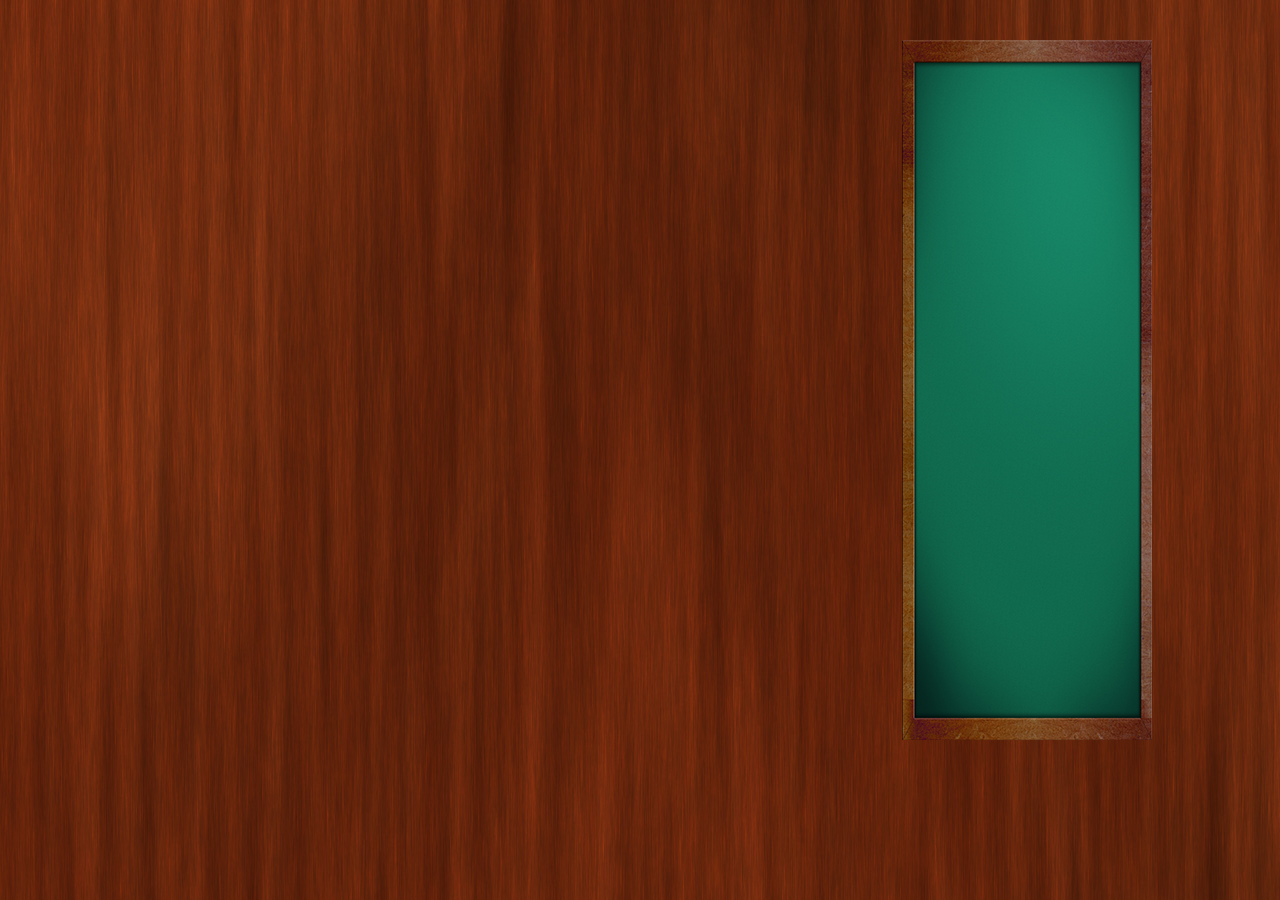
==== index.html @ 70214ad4 "Fix indentation" ====
<!DOCTYPE html PUBLIC "-//W3C//DTD XHTML 1.0 Transitional//EN" "http://www.w3.org/TR/xhtml1/DTD/xhtml1-transitional.dtd">
<html xmlns="http://www.w3.org/1999/xhtml">

<head>
	<meta http-equiv="Content-Type" content="text/html; charset=UTF-8" />
	<title>Tichu</title>
	<link rel="shortcut icon" type="image/x-icon" href="images/favicon.ico" />
	
	<link rel="stylesheet" type="text/css" href="css/font.css" />
	<link rel="stylesheet" type="text/css" href="css/general.css" />
	<link rel="stylesheet" type="text/css" href="css/scoreboard.css" />
	
    <script type="text/javascript" src="scripts/jquery-1.8.0.min.js" /></script>
</head>

<body>
<div id="overlay" class="hidden"></div>
<div id="container">
	<div id="scoreboard">
		<div id="scoreboard_container">
			<table cellpadding="5">
				<thead>
					<tr>
						<th></th>
						<th colspan="2">Player 1<br />Player 2</th>
						<th colspan="2">Player 3<br />Player 4</th>
					</tr>
				</thead>
				<tbody>
					<tr>
						<td class="label"></td>
						<td></td>
						<td>0</td>
						<td></td>
						<td>0</td>
					</tr>
					<tr>
						<td class="label"></td>
						<td>+60</td>
						<td>60</td>
						<td>+40</td>
						<td>40</td>
					</tr>
					<tr>
						<td class="label"></td>
						<td>+30</td>
						<td>90</td>
						<td>+70</td>
						<td>110</td>
					</tr>
					<tr>
						<td class="label">T</td>
						<td>+100</td>
						<td>190</td>
						<td>-100</td>
						<td>10</td>
					</tr>
					<tr>
						<td class="label">GT</td>
						<td>-200</td>
						<td>-10</td>
						<td>+100</td>
						<td>210</td>
					</tr>
				</tbody>
			</table>
		</div>
	</div>
</div>
</body>

</html>
---- css/font.css ----
/* CSS Document */

@font-face {
    font-family: "pencil-pete";
    src: url("../fonts/PPETRIAL.otf") format("opentype");
    src: url("../fonts/PPETRIAL.ttf") format("truetype");
    font-weight: normal;
    font-style: normal;
}

@font-face {
    font-family: "crayon-crumble";
    src: url("../fonts/DK Crayon Crumble.ttf") format("truetype");
    font-weight: normal;
    font-style: normal;
}
---- css/general.css ----
/* CSS Document */

body 
{
	background:	white url("../images/woodbg.jpg");
	font-family: "Helvetica Neue", Helvetica, Arial, sans-serif;
	margin:	0px;
	padding: 0px;
}

#container
{
	width: 1024px;
	margin: 0px auto;
}
---- css/scoreboard.css ----
/* CSS Document */

#scoreboard
{
	background: url(../images/scoreboard.png) no-repeat center;
	width: 250px;
	height: 700px;
	font-family: "crayon-crumble", "pencil-pete";
	color: white;
	float: right;
	margin-top: 40px;
}

#scoreboard_container
{
	margin: 25px 13px 22px 13px;
	height: 653px;
	overflow: auto;
}

#scoreboard table
{
	margin: 0px auto;
	padding-top: 15px;
}

#scoreboard table thead
{
	height: 2000px;
}

#scoreboard table tbody td
{
	text-align: right;
}

#scoreboard .label
{
	width: 20px;
	color: #E7060C;
	text-align: left;
	font-weight: bold;
}
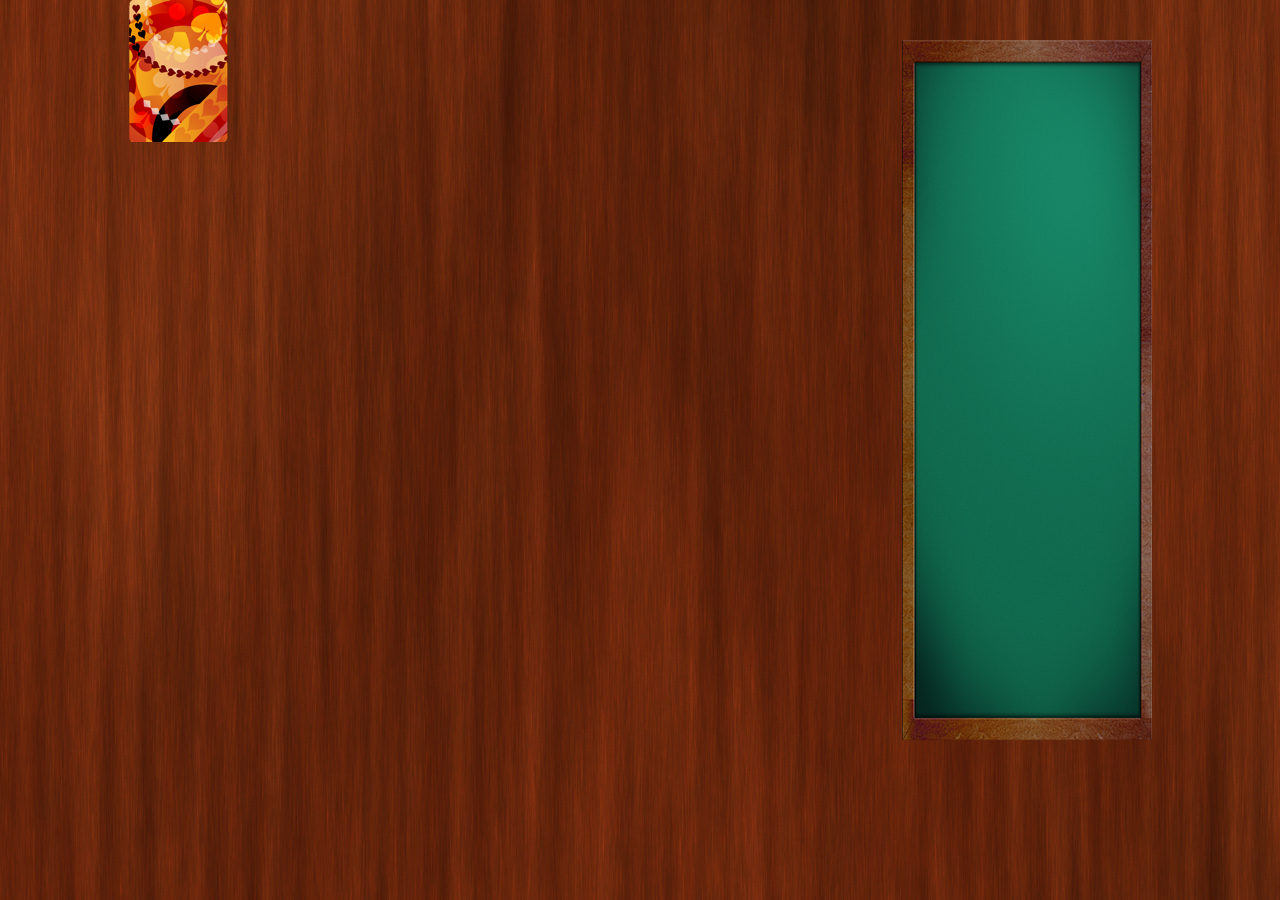
==== commit 984689fd: "Create deck" ====
--- a/index.html
+++ b/index.html
@@ -10,7 +10,10 @@
 	<link rel="stylesheet" type="text/css" href="css/general.css" />
 	<link rel="stylesheet" type="text/css" href="css/scoreboard.css" />
 	
-    <script type="text/javascript" src="scripts/jquery-1.8.0.min.js" /></script>
+	<script type="text/javascript" src="libs/jquery-1.8.0.min.js" /></script>
+	
+	<script type="text/javascript" src="scripts/card.js" /></script>
+	<script type="text/javascript" src="scripts/event.js" /></script>
 </head>
 
 <body>
@@ -59,13 +62,21 @@
 						<td class="label">GT</td>
 						<td>-200</td>
 						<td>-10</td>
-						<td>+100</td>
+						<td>+200</td>
 						<td>210</td>
 					</tr>
 				</tbody>
 			</table>
 		</div>
 	</div>
+	<div id="gamearea">
+		<img src="images/deck/heart/Q.png"/>
+	</div>
+	
+	<script type="text/javascript">
+		$("#gamearea").ready(Event.startGame());
+	</script>
+
 </div>
 </body>
 
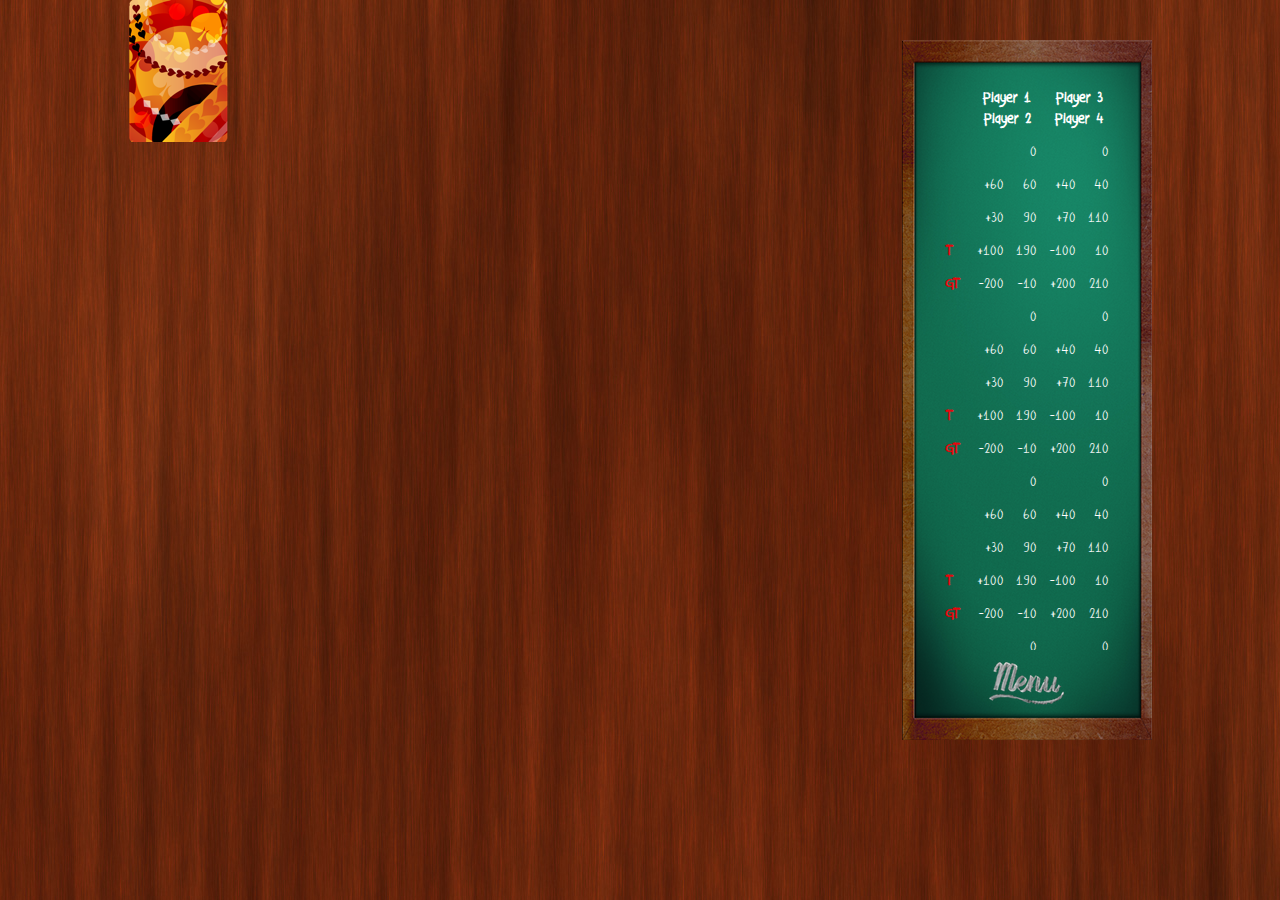
==== commit 4676b4aa: "Add menu button and draw hand stub" ====
--- a/index.html
+++ b/index.html
@@ -13,7 +13,7 @@
 	<script type="text/javascript" src="libs/jquery-1.8.0.min.js" /></script>
 	
 	<script type="text/javascript" src="scripts/card.js" /></script>
-	<script type="text/javascript" src="scripts/event.js" /></script>
+	<script type="text/javascript" src="scripts/game.js" /></script>
 </head>
 
 <body>
@@ -65,16 +65,167 @@
 						<td>+200</td>
 						<td>210</td>
 					</tr>
+					
+					
+					
+					<tr>
+						<td class="label"></td>
+						<td></td>
+						<td>0</td>
+						<td></td>
+						<td>0</td>
+					</tr>
+					<tr>
+						<td class="label"></td>
+						<td>+60</td>
+						<td>60</td>
+						<td>+40</td>
+						<td>40</td>
+					</tr>
+					<tr>
+						<td class="label"></td>
+						<td>+30</td>
+						<td>90</td>
+						<td>+70</td>
+						<td>110</td>
+					</tr>
+					<tr>
+						<td class="label">T</td>
+						<td>+100</td>
+						<td>190</td>
+						<td>-100</td>
+						<td>10</td>
+					</tr>
+					<tr>
+						<td class="label">GT</td>
+						<td>-200</td>
+						<td>-10</td>
+						<td>+200</td>
+						<td>210</td>
+					</tr>
+					<tr>
+						<td class="label"></td>
+						<td></td>
+						<td>0</td>
+						<td></td>
+						<td>0</td>
+					</tr>
+					<tr>
+						<td class="label"></td>
+						<td>+60</td>
+						<td>60</td>
+						<td>+40</td>
+						<td>40</td>
+					</tr>
+					<tr>
+						<td class="label"></td>
+						<td>+30</td>
+						<td>90</td>
+						<td>+70</td>
+						<td>110</td>
+					</tr>
+					<tr>
+						<td class="label">T</td>
+						<td>+100</td>
+						<td>190</td>
+						<td>-100</td>
+						<td>10</td>
+					</tr>
+					<tr>
+						<td class="label">GT</td>
+						<td>-200</td>
+						<td>-10</td>
+						<td>+200</td>
+						<td>210</td>
+					</tr>
+					<tr>
+						<td class="label"></td>
+						<td></td>
+						<td>0</td>
+						<td></td>
+						<td>0</td>
+					</tr>
+					<tr>
+						<td class="label"></td>
+						<td>+60</td>
+						<td>60</td>
+						<td>+40</td>
+						<td>40</td>
+					</tr>
+					<tr>
+						<td class="label"></td>
+						<td>+30</td>
+						<td>90</td>
+						<td>+70</td>
+						<td>110</td>
+					</tr>
+					<tr>
+						<td class="label">T</td>
+						<td>+100</td>
+						<td>190</td>
+						<td>-100</td>
+						<td>10</td>
+					</tr>
+					<tr>
+						<td class="label">GT</td>
+						<td>-200</td>
+						<td>-10</td>
+						<td>+200</td>
+						<td>210</td>
+					</tr>
+					<tr>
+						<td class="label"></td>
+						<td></td>
+						<td>0</td>
+						<td></td>
+						<td>0</td>
+					</tr>
+					<tr>
+						<td class="label"></td>
+						<td>+60</td>
+						<td>60</td>
+						<td>+40</td>
+						<td>40</td>
+					</tr>
+					<tr>
+						<td class="label"></td>
+						<td>+30</td>
+						<td>90</td>
+						<td>+70</td>
+						<td>110</td>
+					</tr>
+					<tr>
+						<td class="label">T</td>
+						<td>+100</td>
+						<td>190</td>
+						<td>-100</td>
+						<td>10</td>
+					</tr>
+					<tr>
+						<td class="label">GT</td>
+						<td>-200</td>
+						<td>-10</td>
+						<td>+200</td>
+						<td>210</td>
+					</tr>
+					
 				</tbody>
 			</table>
 		</div>
+		<div id="menu">
+			<img src="images/menu.png" width="80" />
+		</div>
 	</div>
 	<div id="gamearea">
-		<img src="images/deck/heart/Q.png"/>
+		<div id="north"></div>
+		<div id="west"></div>
+		<div id="east"></div>
+		<div id="south"></div>
+		<div id="center"></div>
 	</div>
 	
 	<script type="text/javascript">
-		$("#gamearea").ready(Event.startGame());
+		$("#gamearea").ready(Game.start());
 	</script>
 
 </div>
--- a/css/scoreboard.css
+++ b/css/scoreboard.css
@@ -13,8 +13,8 @@
 
 #scoreboard_container
 {
-	margin: 25px 13px 22px 13px;
-	height: 653px;
+	margin: 25px 13px 10px 13px;
+	height: 585px;
 	overflow: auto;
 }
 
@@ -22,11 +22,6 @@
 {
 	margin: 0px auto;
 	padding-top: 15px;
-}
-
-#scoreboard table thead
-{
-	height: 2000px;
 }
 
 #scoreboard table tbody td
@@ -40,4 +35,9 @@
 	color: #E7060C;
 	text-align: left;
 	font-weight: bold;
+}
+
+#scoreboard #menu
+{
+	text-align: center;
 }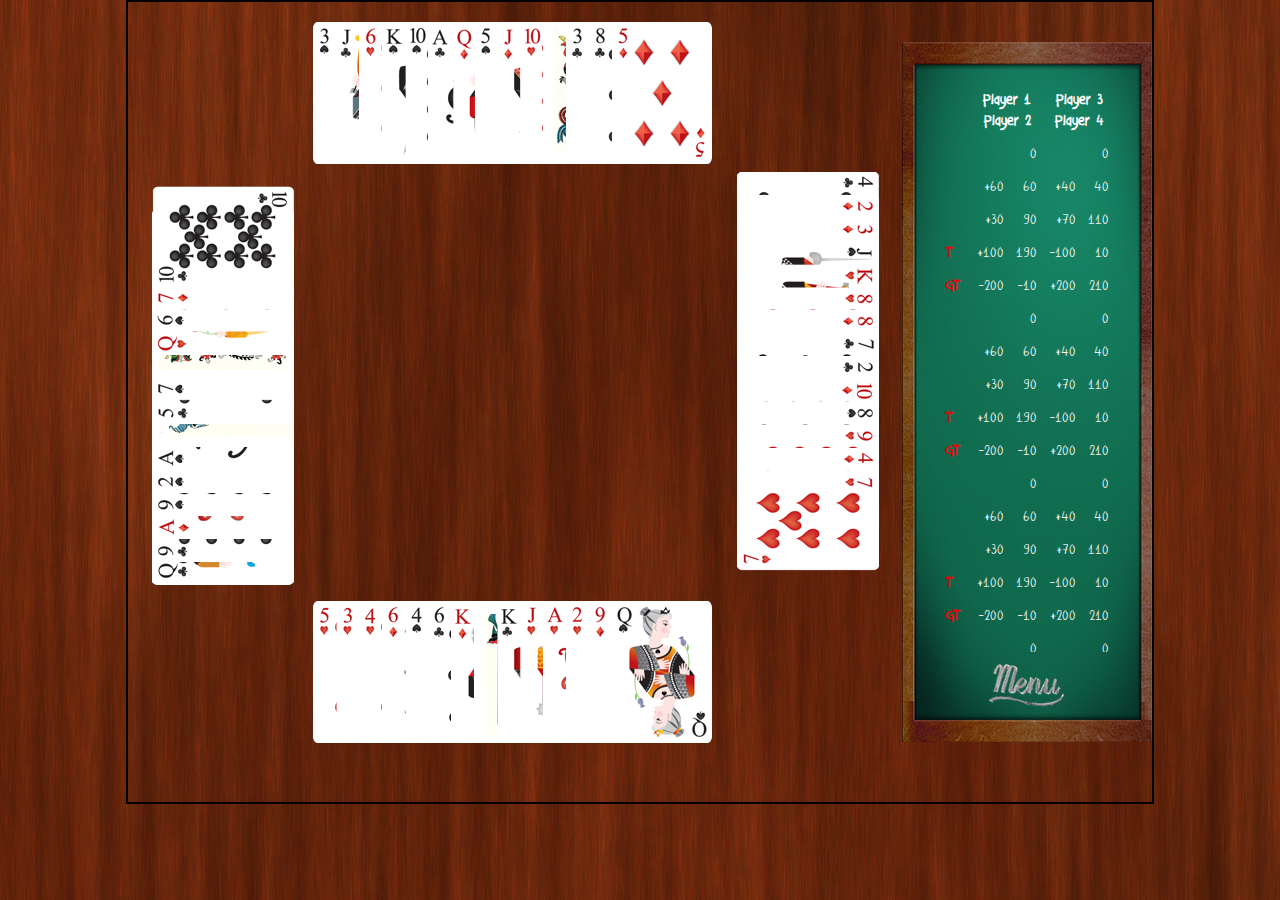
==== commit edf77018: "Implement card dealing and player's hand" ====
--- a/index.html
+++ b/index.html
@@ -9,10 +9,12 @@
 	<link rel="stylesheet" type="text/css" href="css/font.css" />
 	<link rel="stylesheet" type="text/css" href="css/general.css" />
 	<link rel="stylesheet" type="text/css" href="css/scoreboard.css" />
+	<link rel="stylesheet" type="text/css" href="css/gamearea.css" />
 	
 	<script type="text/javascript" src="libs/jquery-1.8.0.min.js" /></script>
-	
 	<script type="text/javascript" src="scripts/card.js" /></script>
+	<script type="text/javascript" src="scripts/player.js" /></script>
+	<script type="text/javascript" src="scripts/state.js" /></script>
 	<script type="text/javascript" src="scripts/game.js" /></script>
 </head>
 
@@ -216,10 +218,11 @@
 			<img src="images/menu.png" width="80" />
 		</div>
 	</div>
+	
 	<div id="gamearea">
 		<div id="north"></div>
-		<div id="west"></div>
-		<div id="east"></div>
+		<div id="west" class="rotate_270"></div>
+		<div id="east" class="rotate_90"></div>
 		<div id="south"></div>
 		<div id="center"></div>
 	</div>
--- a/css/general.css
+++ b/css/general.css
@@ -11,5 +11,25 @@
 #container
 {
 	width: 1024px;
+	height: 800px;
 	margin: 0px auto;
+	border: 2px solid black;
+}
+
+.rotate_90
+{
+	transform: rotate(90deg);
+	-ms-transform: rotate(90deg);		/* IE 9 */
+	-moz-transform: rotate(90deg);		/* Firefox */
+	-webkit-transform: rotate(90deg);	/* Safari and Chrome */
+	-o-transform: rotate(90deg);		/* Opera */
+}
+
+.rotate_270
+{
+	transform: rotate(270deg);
+	-ms-transform: rotate(270deg);		/* IE 9 */
+	-moz-transform: rotate(270deg);		/* Firefox */
+	-webkit-transform: rotate(270deg);	/* Safari and Chrome */
+	-o-transform: rotate(270deg);		/* Opera */
 }--- a/css/gamearea.css
+++ b/css/gamearea.css
@@ -0,0 +1,47 @@
+/* CSS Document */
+
+#gamearea ul
+{
+	margin: 0px;
+	padding: 0px;
+}
+
+#gamearea li
+{
+	display: inline;
+	position: absolute;
+}
+
+#gamearea #north, #gamearea #west, #gamearea #east, #gamearea #south
+{
+	width: 400px;
+	height: 142px;
+}
+
+#gamearea #north
+{
+	position: relative;
+	top: 20px;
+	left: 185px;
+}
+
+#gamearea #south
+{
+	position: relative;
+	top: 173px;
+	left: 185px;
+}
+
+#gamearea #west
+{
+	position: relative;
+	top: 170px;
+	left: -105px;
+}
+
+#gamearea #east
+{
+	position: relative;
+	top: 15px;
+	left: 480px;
+}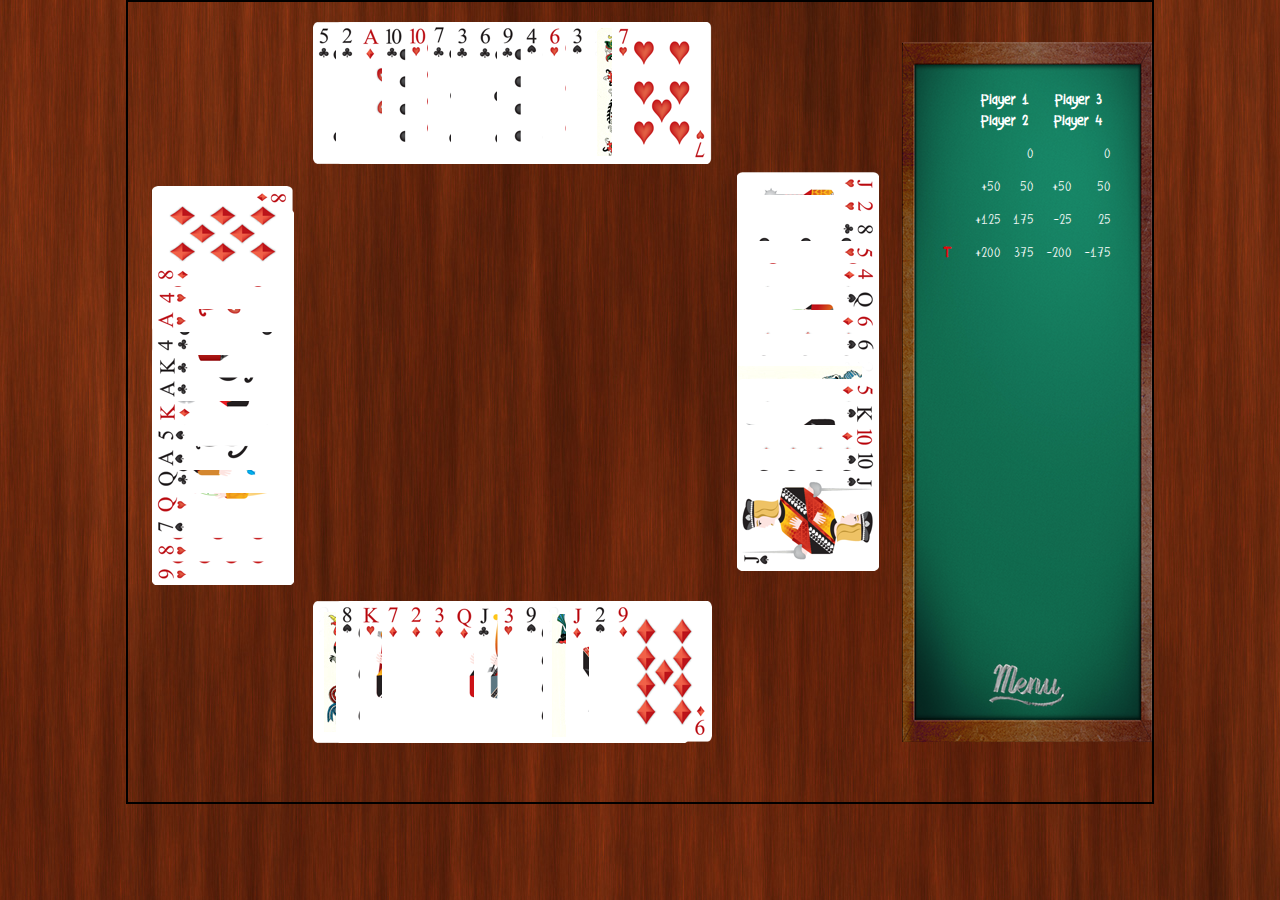
==== commit 7c72eeb0: "Implement score board" ====
--- a/index.html
+++ b/index.html
@@ -15,6 +15,7 @@
 	<script type="text/javascript" src="scripts/card.js" /></script>
 	<script type="text/javascript" src="scripts/player.js" /></script>
 	<script type="text/javascript" src="scripts/state.js" /></script>
+	<script type="text/javascript" src="scripts/score.js" /></script>
 	<script type="text/javascript" src="scripts/game.js" /></script>
 </head>
 
@@ -39,178 +40,6 @@
 						<td></td>
 						<td>0</td>
 					</tr>
-					<tr>
-						<td class="label"></td>
-						<td>+60</td>
-						<td>60</td>
-						<td>+40</td>
-						<td>40</td>
-					</tr>
-					<tr>
-						<td class="label"></td>
-						<td>+30</td>
-						<td>90</td>
-						<td>+70</td>
-						<td>110</td>
-					</tr>
-					<tr>
-						<td class="label">T</td>
-						<td>+100</td>
-						<td>190</td>
-						<td>-100</td>
-						<td>10</td>
-					</tr>
-					<tr>
-						<td class="label">GT</td>
-						<td>-200</td>
-						<td>-10</td>
-						<td>+200</td>
-						<td>210</td>
-					</tr>
-					
-					
-					
-					<tr>
-						<td class="label"></td>
-						<td></td>
-						<td>0</td>
-						<td></td>
-						<td>0</td>
-					</tr>
-					<tr>
-						<td class="label"></td>
-						<td>+60</td>
-						<td>60</td>
-						<td>+40</td>
-						<td>40</td>
-					</tr>
-					<tr>
-						<td class="label"></td>
-						<td>+30</td>
-						<td>90</td>
-						<td>+70</td>
-						<td>110</td>
-					</tr>
-					<tr>
-						<td class="label">T</td>
-						<td>+100</td>
-						<td>190</td>
-						<td>-100</td>
-						<td>10</td>
-					</tr>
-					<tr>
-						<td class="label">GT</td>
-						<td>-200</td>
-						<td>-10</td>
-						<td>+200</td>
-						<td>210</td>
-					</tr>
-					<tr>
-						<td class="label"></td>
-						<td></td>
-						<td>0</td>
-						<td></td>
-						<td>0</td>
-					</tr>
-					<tr>
-						<td class="label"></td>
-						<td>+60</td>
-						<td>60</td>
-						<td>+40</td>
-						<td>40</td>
-					</tr>
-					<tr>
-						<td class="label"></td>
-						<td>+30</td>
-						<td>90</td>
-						<td>+70</td>
-						<td>110</td>
-					</tr>
-					<tr>
-						<td class="label">T</td>
-						<td>+100</td>
-						<td>190</td>
-						<td>-100</td>
-						<td>10</td>
-					</tr>
-					<tr>
-						<td class="label">GT</td>
-						<td>-200</td>
-						<td>-10</td>
-						<td>+200</td>
-						<td>210</td>
-					</tr>
-					<tr>
-						<td class="label"></td>
-						<td></td>
-						<td>0</td>
-						<td></td>
-						<td>0</td>
-					</tr>
-					<tr>
-						<td class="label"></td>
-						<td>+60</td>
-						<td>60</td>
-						<td>+40</td>
-						<td>40</td>
-					</tr>
-					<tr>
-						<td class="label"></td>
-						<td>+30</td>
-						<td>90</td>
-						<td>+70</td>
-						<td>110</td>
-					</tr>
-					<tr>
-						<td class="label">T</td>
-						<td>+100</td>
-						<td>190</td>
-						<td>-100</td>
-						<td>10</td>
-					</tr>
-					<tr>
-						<td class="label">GT</td>
-						<td>-200</td>
-						<td>-10</td>
-						<td>+200</td>
-						<td>210</td>
-					</tr>
-					<tr>
-						<td class="label"></td>
-						<td></td>
-						<td>0</td>
-						<td></td>
-						<td>0</td>
-					</tr>
-					<tr>
-						<td class="label"></td>
-						<td>+60</td>
-						<td>60</td>
-						<td>+40</td>
-						<td>40</td>
-					</tr>
-					<tr>
-						<td class="label"></td>
-						<td>+30</td>
-						<td>90</td>
-						<td>+70</td>
-						<td>110</td>
-					</tr>
-					<tr>
-						<td class="label">T</td>
-						<td>+100</td>
-						<td>190</td>
-						<td>-100</td>
-						<td>10</td>
-					</tr>
-					<tr>
-						<td class="label">GT</td>
-						<td>-200</td>
-						<td>-10</td>
-						<td>+200</td>
-						<td>210</td>
-					</tr>
-					
 				</tbody>
 			</table>
 		</div>
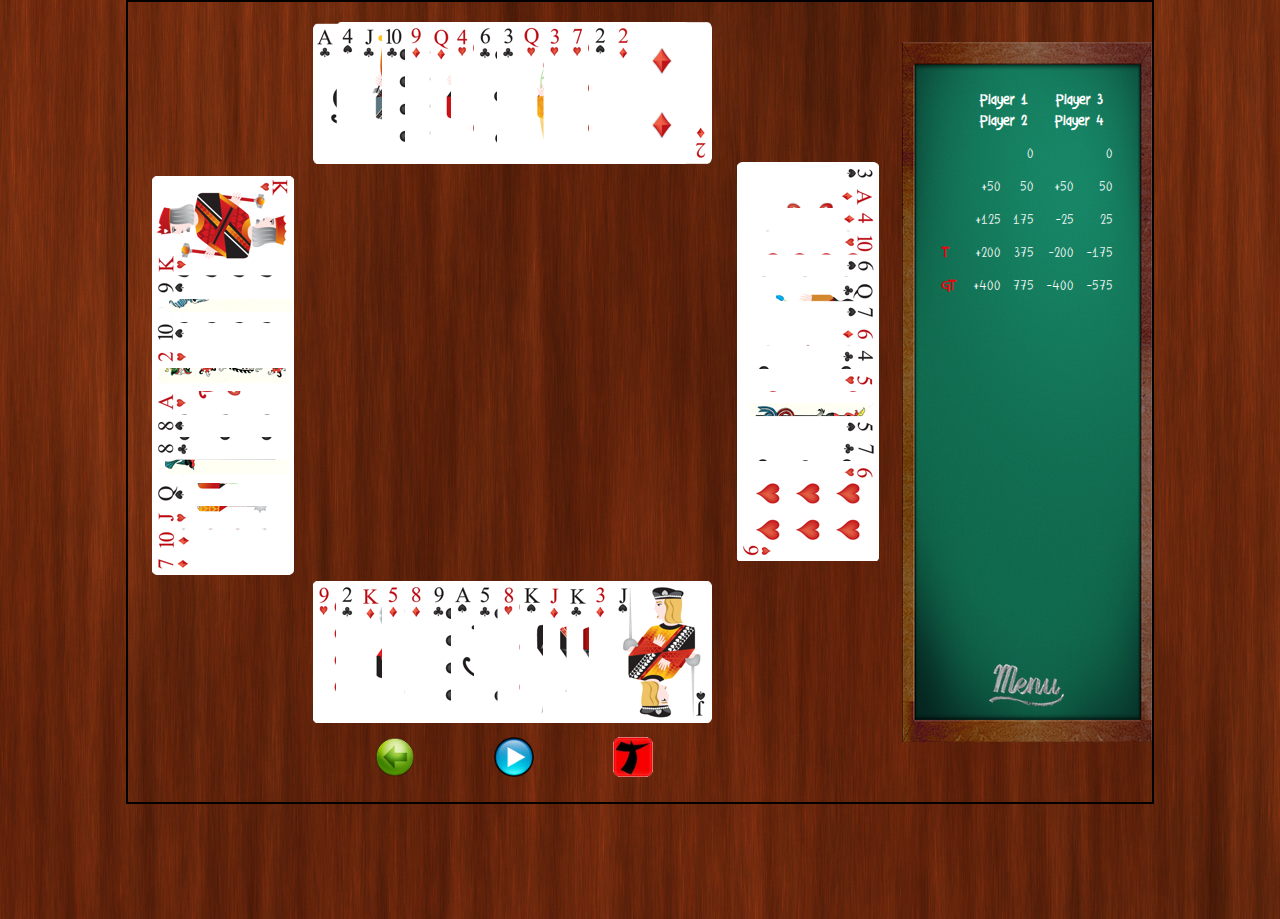
==== commit baf9fc66: "Implement controller" ====
--- a/index.html
+++ b/index.html
@@ -10,12 +10,14 @@
 	<link rel="stylesheet" type="text/css" href="css/general.css" />
 	<link rel="stylesheet" type="text/css" href="css/scoreboard.css" />
 	<link rel="stylesheet" type="text/css" href="css/gamearea.css" />
+	<link rel="stylesheet" type="text/css" href="css/controller.css" />
 	
 	<script type="text/javascript" src="libs/jquery-1.8.0.min.js" /></script>
 	<script type="text/javascript" src="scripts/card.js" /></script>
 	<script type="text/javascript" src="scripts/player.js" /></script>
 	<script type="text/javascript" src="scripts/state.js" /></script>
 	<script type="text/javascript" src="scripts/score.js" /></script>
+	<script type="text/javascript" src="scripts/controller.js" /></script>
 	<script type="text/javascript" src="scripts/game.js" /></script>
 </head>
 
@@ -56,6 +58,12 @@
 		<div id="center"></div>
 	</div>
 	
+	<div id="controller">
+		<div id="controller1"></div>
+		<div id="controller2"></div>
+		<div id="controller3"></div>
+	</div>
+	
 	<script type="text/javascript">
 		$("#gamearea").ready(Game.start());
 	</script>
--- a/css/gamearea.css
+++ b/css/gamearea.css
@@ -10,6 +10,11 @@
 {
 	display: inline;
 	position: absolute;
+}
+
+#gamearea li.selected
+{
+	border: 2px solid #2F74D0;
 }
 
 #gamearea #north, #gamearea #west, #gamearea #east, #gamearea #south
@@ -28,20 +33,29 @@
 #gamearea #south
 {
 	position: relative;
-	top: 173px;
+	top: 153px;
 	left: 185px;
 }
 
 #gamearea #west
 {
 	position: relative;
-	top: 170px;
+	top: 160px;
 	left: -105px;
 }
 
 #gamearea #east
 {
 	position: relative;
-	top: 15px;
+	top: 5px;
 	left: 480px;
+}
+
+#gamearea #center
+{
+	position: relative;
+	top: -350px;
+	left: 230px;
+	width: 320px;
+	height: 305px;
 }--- a/css/controller.css
+++ b/css/controller.css
@@ -0,0 +1,26 @@
+/* CSS Document */
+
+#controller
+{
+	position: relative;
+	bottom: 140px;
+	left: 245px;
+}
+
+#controller img
+{
+	width: 40px;
+	height: 40px;
+	padding: 2px;
+}
+
+#controller img.selected
+{
+	border-bottom: 2px solid #5EAE9E;
+}
+
+#controller #controller1, #controller #controller2, #controller #controller3
+{
+	float: left;
+	margin-right: 75px;
+}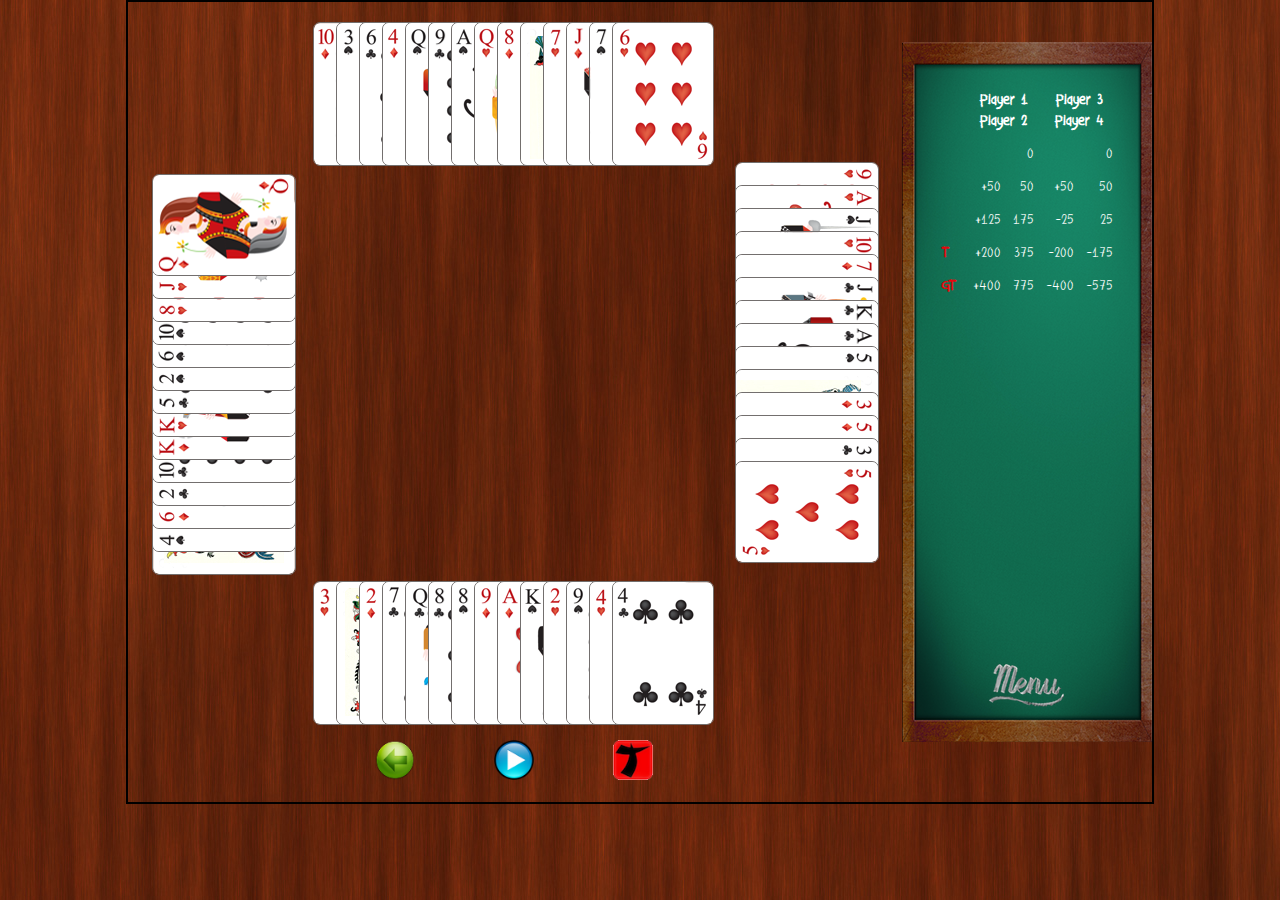
==== commit 8677d0a0: "Fix game area and add stub for dialog" ====
--- a/index.html
+++ b/index.html
@@ -6,6 +6,7 @@
 	<title>Tichu</title>
 	<link rel="shortcut icon" type="image/x-icon" href="images/favicon.ico" />
 	
+	<link rel="stylesheet" type="text/css" href="libs/pepper-grinder/jquery-ui-1.8.23.custom.css" />
 	<link rel="stylesheet" type="text/css" href="css/font.css" />
 	<link rel="stylesheet" type="text/css" href="css/general.css" />
 	<link rel="stylesheet" type="text/css" href="css/scoreboard.css" />
@@ -13,11 +14,13 @@
 	<link rel="stylesheet" type="text/css" href="css/controller.css" />
 	
 	<script type="text/javascript" src="libs/jquery-1.8.0.min.js" /></script>
+	<script type="text/javascript" src="libs/jquery-ui-1.8.23.custom.min.js" /></script>
 	<script type="text/javascript" src="scripts/card.js" /></script>
 	<script type="text/javascript" src="scripts/player.js" /></script>
 	<script type="text/javascript" src="scripts/state.js" /></script>
 	<script type="text/javascript" src="scripts/score.js" /></script>
 	<script type="text/javascript" src="scripts/controller.js" /></script>
+	<script type="text/javascript" src="scripts/menu.js" /></script>
 	<script type="text/javascript" src="scripts/game.js" /></script>
 </head>
 
@@ -46,7 +49,7 @@
 			</table>
 		</div>
 		<div id="menu">
-			<img src="images/menu.png" width="80" />
+			<img src="images/menu.png" width="80" onclick="Menu.show()" />
 		</div>
 	</div>
 	
@@ -56,12 +59,11 @@
 		<div id="east" class="rotate_90"></div>
 		<div id="south"></div>
 		<div id="center"></div>
-	</div>
-	
-	<div id="controller">
-		<div id="controller1"></div>
-		<div id="controller2"></div>
-		<div id="controller3"></div>
+		<div id="controller">
+			<div id="controller1"></div>
+			<div id="controller2"></div>
+			<div id="controller3"></div>
+		</div>
 	</div>
 	
 	<script type="text/javascript">
--- a/css/scoreboard.css
+++ b/css/scoreboard.css
@@ -40,4 +40,10 @@
 #scoreboard #menu
 {
 	text-align: center;
+}
+
+#scoreboard #menu img:hover
+{
+	text-align: center;
+	border-bottom: 2px solid #5EAE9E;
 }--- a/css/gamearea.css
+++ b/css/gamearea.css
@@ -15,12 +15,26 @@
 #gamearea li.selected
 {
 	border: 2px solid #2F74D0;
+	-webkit-border-radius: 7px;
+	-moz-border-radius: 7px;
+	border-radius: 7px;
+}
+
+#gamearea ul.player_hand img, #gamearea ul.played_cards img
+{
+	border: 1px solid #736F6E;
+	-webkit-border-radius: 7px;
+	-moz-border-radius: 7px;
+	border-radius: 7px;
 }
 
 #gamearea #north, #gamearea #west, #gamearea #east, #gamearea #south
 {
 	width: 400px;
 	height: 142px;
+	margin: 0px;
+	padding: 0px;
+	float: left;
 }
 
 #gamearea #north
@@ -54,8 +68,9 @@
 #gamearea #center
 {
 	position: relative;
-	top: -350px;
-	left: 230px;
-	width: 320px;
-	height: 305px;
+	top: -215px;
+	left: -190px;
+	float: left;
+	width: 350px;
+	height: 285px;
 }--- a/css/controller.css
+++ b/css/controller.css
@@ -3,8 +3,9 @@
 #controller
 {
 	position: relative;
-	bottom: 140px;
+	bottom: -25px;
 	left: 245px;
+	float: left;
 }
 
 #controller img
